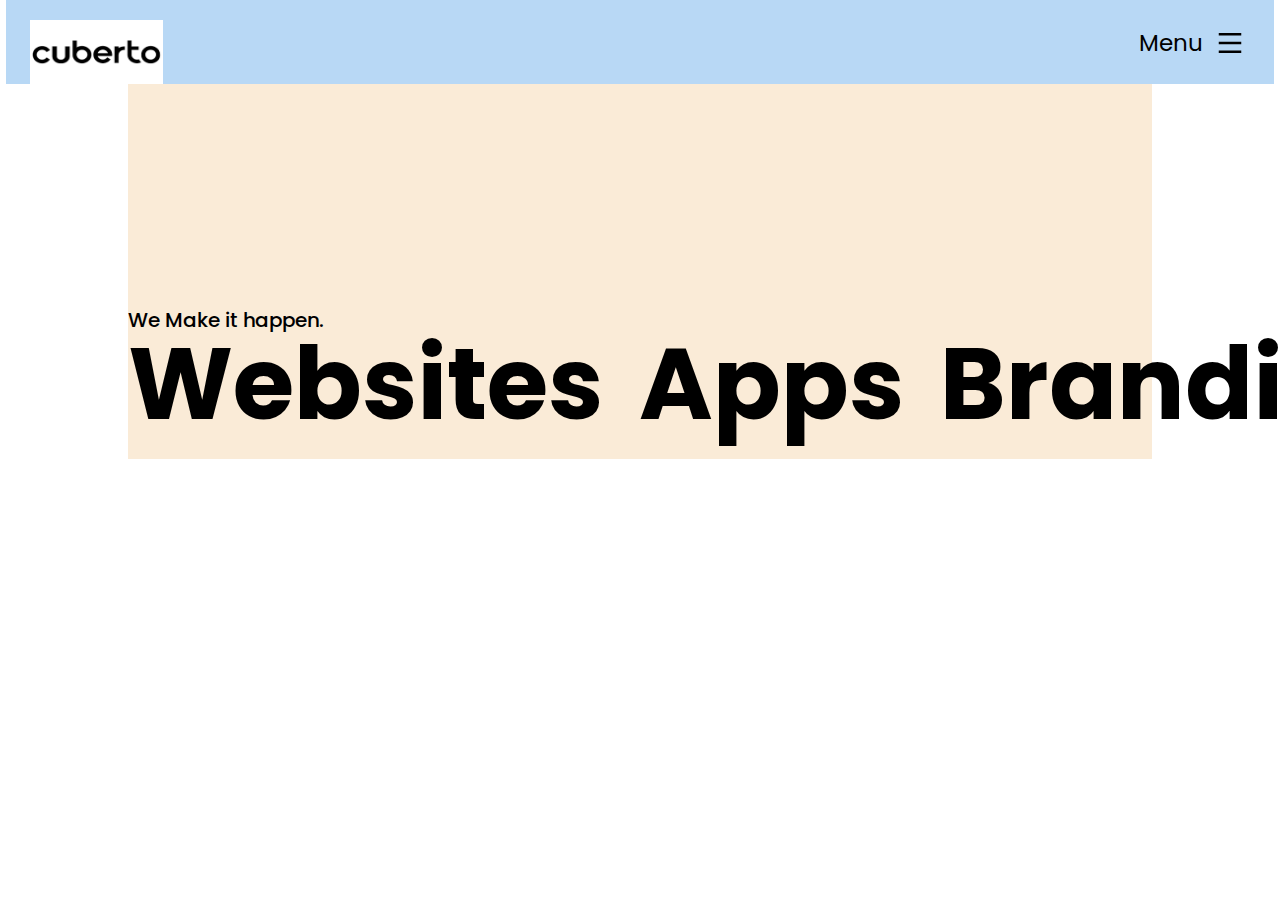
==== index.html @ 5f8e42c2 "one" ====
<!DOCTYPE html>
<html lang="en">
<head>
    <meta charset="UTF-8">
    <meta name="viewport" content="width=device-width, initial-scale=1.0">
    <title>My portfolio</title>
    <link rel="stylesheet" href="style.css">
</head>
<body>


    <div class="main">
        <div class="home">
            <div class="nav">
                <img src="Assets/logo.png" alt="Logo" class="logo">
                <div class="menu">
                    <h3>Menu</h3>
                    <img src="Assets/menu.svg" alt="Menu" class="menu-icon">
                </div>
            </div>
            <div class="coverpage">
                <h5>We Make it happen.</h5>
                <div class="headings">
                     <h1>Websites</h1>
                     <h1>Apps</h1>
                     <h1>Branding</h1>
                </div>
            </div>
        </div>
    </div>

</body>
</html>
---- style.css ----
@import url('https://fonts.googleapis.com/css2?family=Kanit:ital,wght@0,100;0,200;0,300;0,400;0,500;0,600;0,700;0,800;0,900;1,100;1,200;1,300;1,400;1,500;1,600;1,700;1,800;1,900&family=Montserrat:ital,wght@0,100..900;1,100..900&family=Noto+Sans:ital,wght@0,100..900;1,100..900&family=Poppins:ital,wght@0,100;0,200;0,300;0,400;0,500;0,600;0,700;0,800;0,900;1,100;1,200;1,300;1,400;1,500;1,600;1,700;1,800;1,900&display=swap');
*{
    margin: 0 ;
    padding: 0;
    box-sizing: border-box;
    font-family: poppins, sans-serif;
}

.main{
    width: 100%;
    background-color: white;
}

.home{
    width: 100%;
    min-height: 100vh;
    /* border: 5px solid red; */

}

.nav{
    margin: auto;
    width: 99%;
    background-color: rgb(184, 216, 245);
    padding: 20px 9px 0px 24px;
    display: flex;
    flex-direction: row;
    justify-content: space-between;
}

.nav h3{
    font-weight: 400;
    font-size: 23px;
    padding-top: 6px;
}

.logo{
    height: 64px;
    width: 133px;
}

.menu{
    display: flex;
    flex-wrap: wrap;
    padding-right: 20px;
}

.menu img{
    height: 46px;
    width: 30px;
    margin-left: 12px;
    cursor: pointer;
}

.coverpage{
    background-color: antiquewhite;
    width: 80%;
    margin: auto;
    flex-direction: row;
    display: flex;
    padding: 225px 0px 0px 0px;

}

.coverpage h5{
    font-size: 20px;
    font-weight: 500;
    position: absolute;
    margin-top: -4px;
}

.headings{
    display: flex;
    gap: 36px;
    font-size: 50px;
    margin: auto;
}
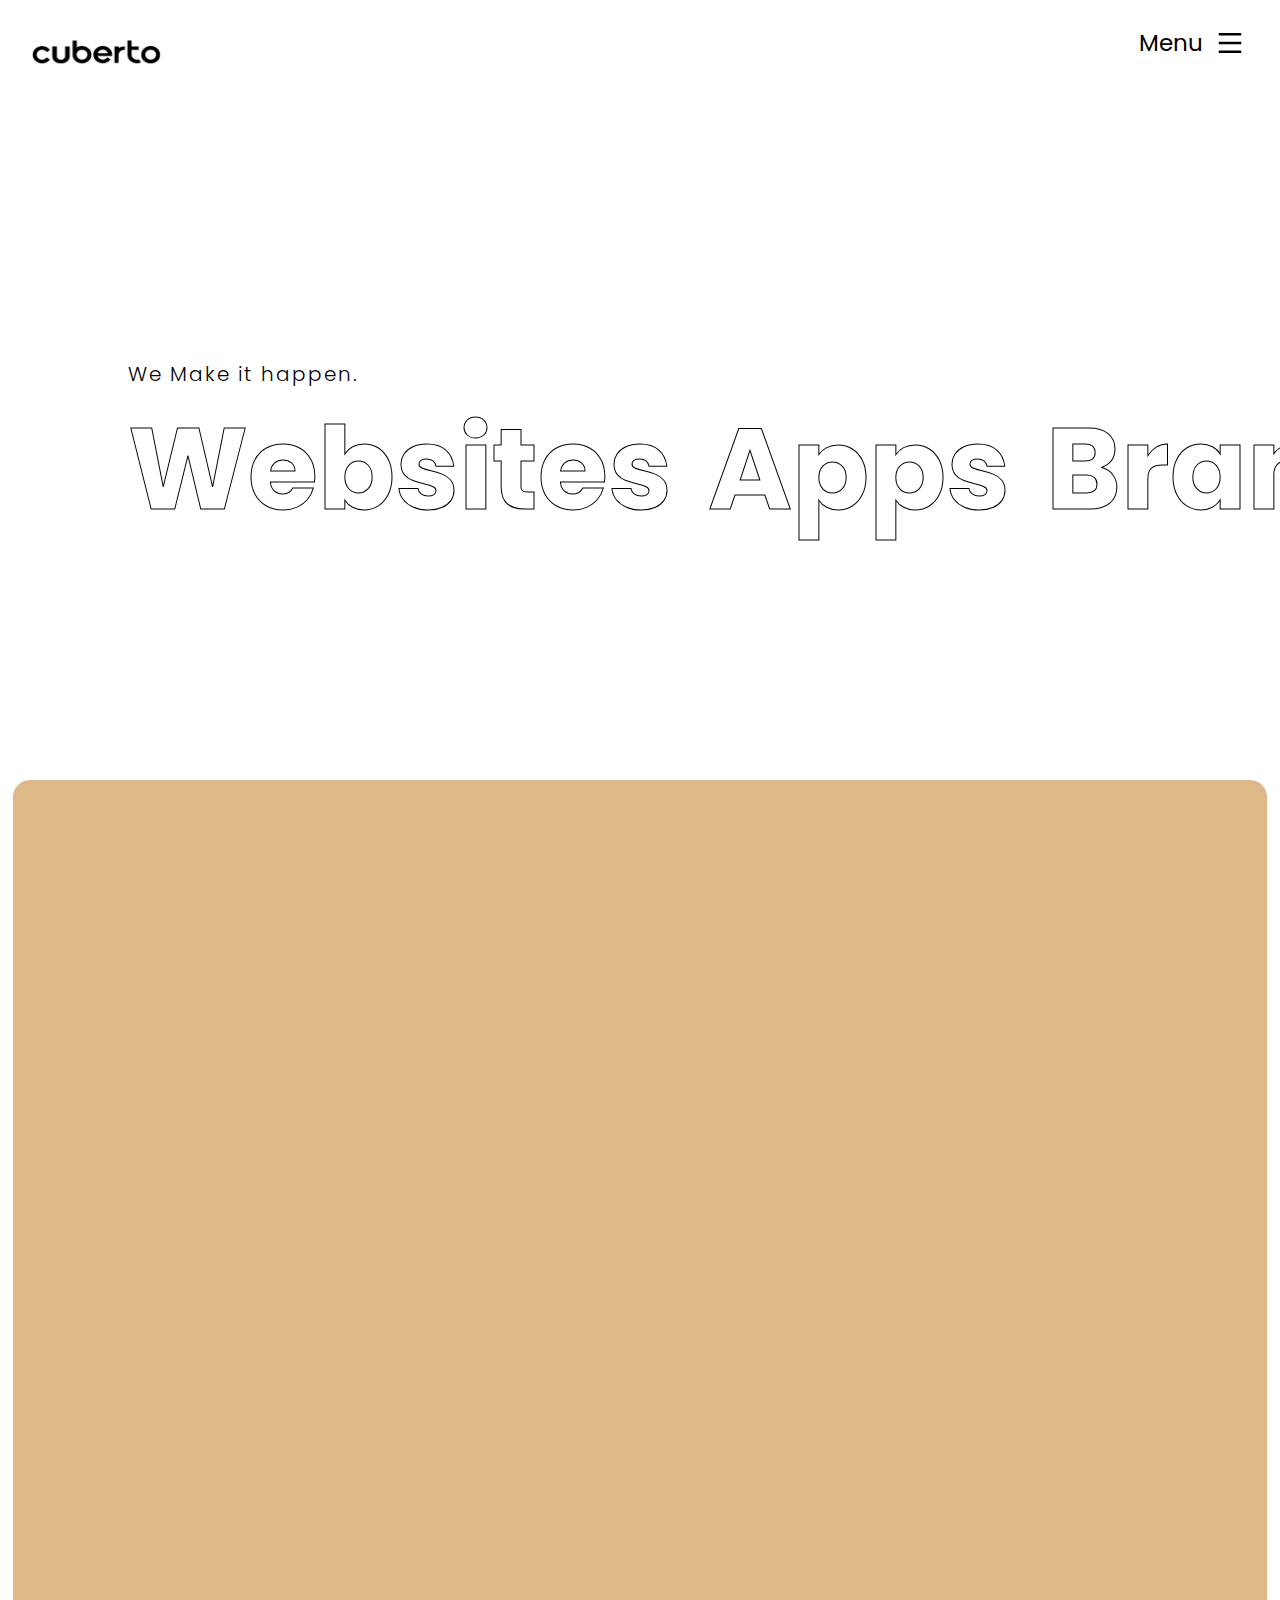
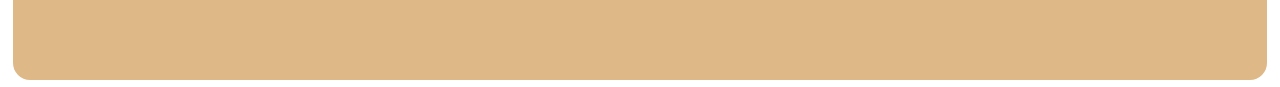
==== commit b60d1eb4: "adding video" ====
--- a/index.html
+++ b/index.html
@@ -26,6 +26,14 @@
                      <h1>Branding</h1>
                 </div>
             </div>
+
+            <div class="video">
+                <video class="vcover" autoplay muted loop>
+                    <source src="Assets/short.mp4" alt="Video">
+                </video>
+            </div>
+
+
         </div>
     </div>
 
--- a/style.css
+++ b/style.css
@@ -21,7 +21,6 @@
 .nav{
     margin: auto;
     width: 99%;
-    background-color: rgb(184, 216, 245);
     padding: 20px 9px 0px 24px;
     display: flex;
     flex-direction: row;
@@ -53,12 +52,11 @@
 }
 
 .coverpage{
-    background-color: antiquewhite;
     width: 80%;
     margin: auto;
     flex-direction: row;
     display: flex;
-    padding: 225px 0px 0px 0px;
+    padding: 300px 0px 0px 0px;
 
 }
 
@@ -66,12 +64,45 @@
     font-size: 20px;
     font-weight: 500;
     position: absolute;
-    margin-top: -4px;
+    margin-top: -25px;
+    letter-spacing: 2px;
+    font-weight: 300;
+    z-index: 999;
 }
 
 .headings{
     display: flex;
     gap: 36px;
-    font-size: 50px;
+    font-size: 57px;
     margin: auto;
-}+    color: transparent;
+    -webkit-text-stroke: 1px black;
+}
+
+.headings ::selection{
+    color: white;
+    background-color: black;
+}
+
+.video{
+    bottom: -225px;
+    /* line-height: 5px; */
+    margin-top: 50px;
+    margin: auto;
+    height: 100vh;
+    width: 98%;
+    background-color: burlywood;
+   
+    position: relative;
+    border-radius: 17px ;
+    
+}
+.vcover{
+    object-fit: cover;
+    overflow: hidden;
+    width: 100%;
+    height: 100%;
+    border-radius: inherit;
+}
+
+  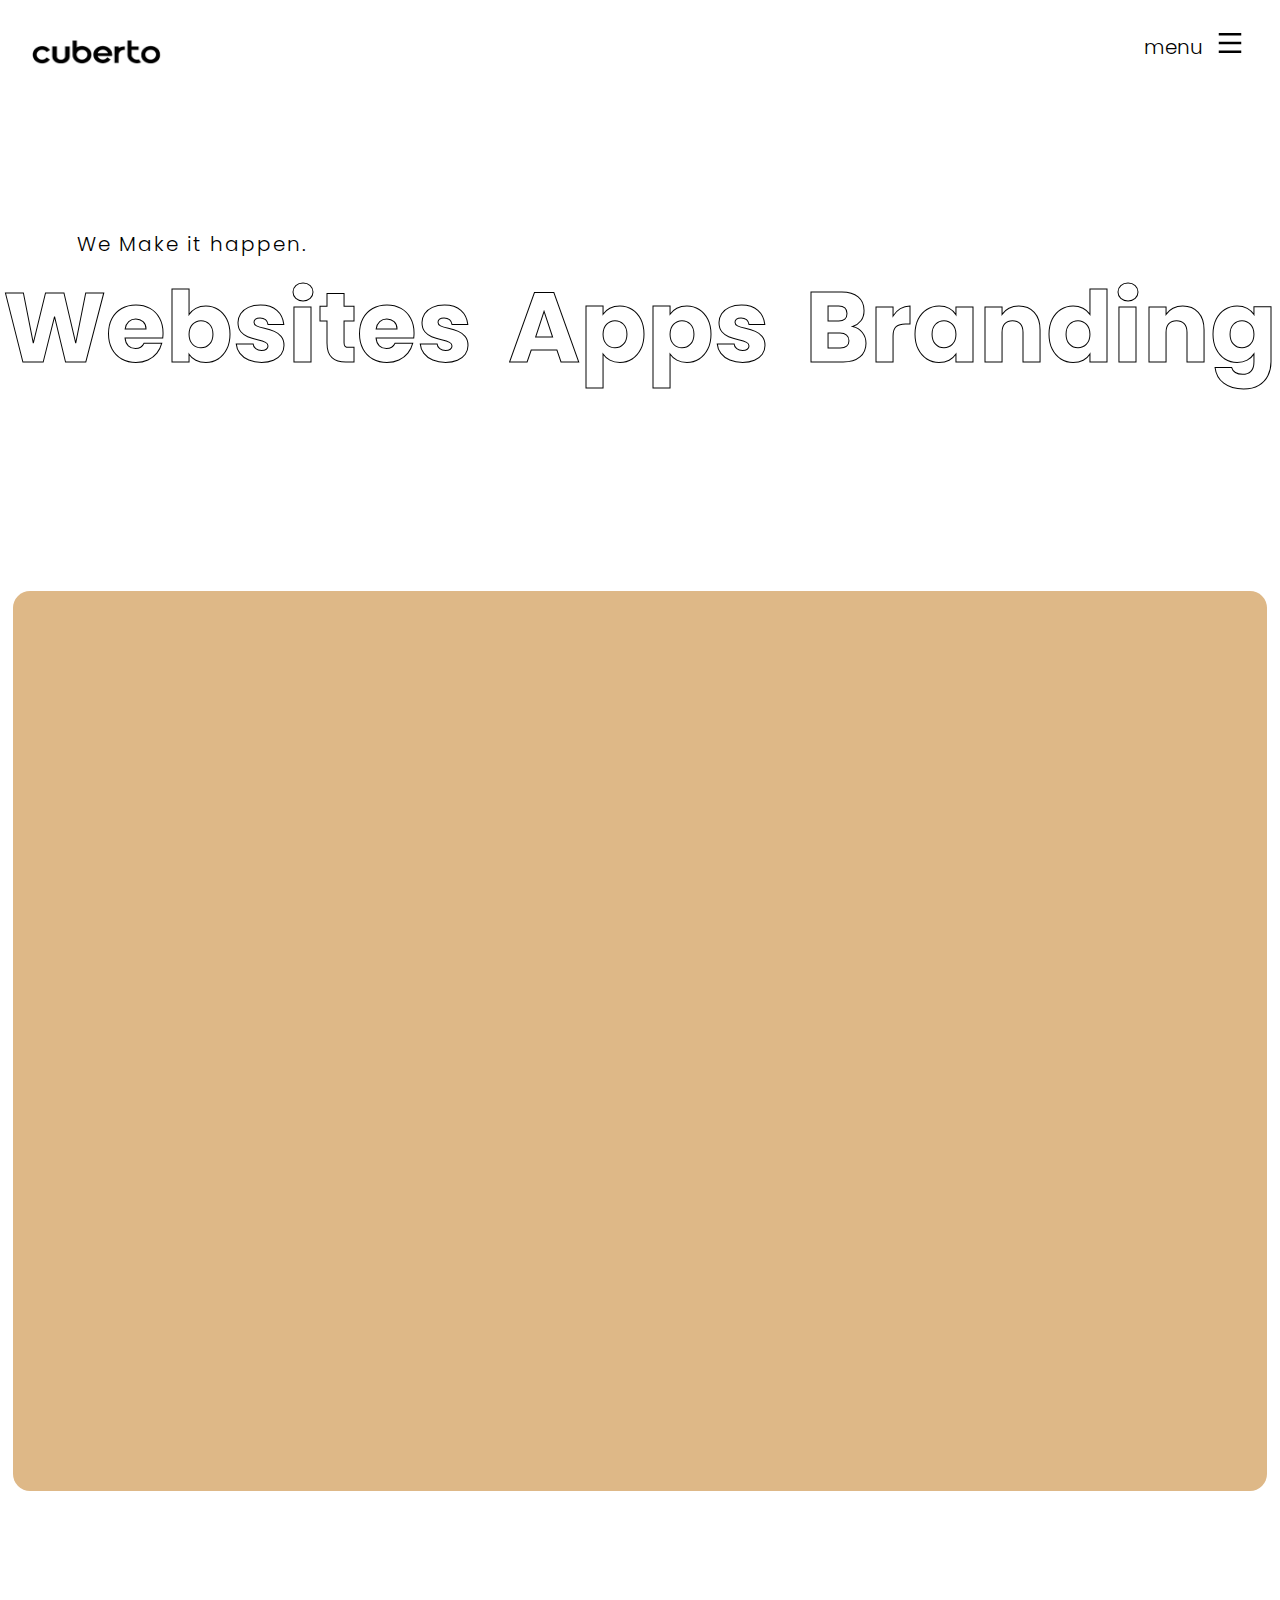
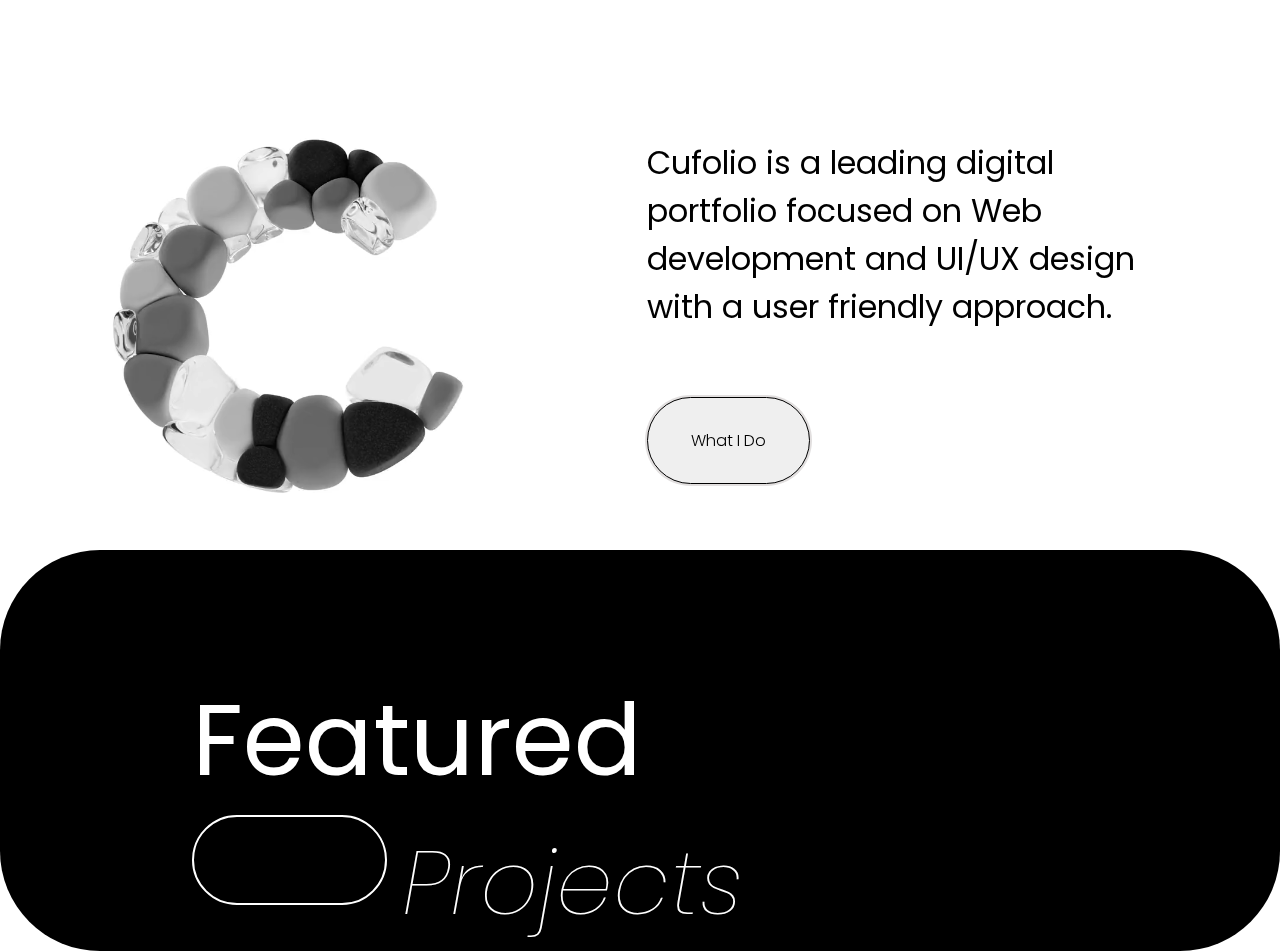
==== commit ed0ab6c1: "featured projects" ====
--- a/index.html
+++ b/index.html
@@ -1,11 +1,13 @@
 <!DOCTYPE html>
 <html lang="en">
+
 <head>
     <meta charset="UTF-8">
     <meta name="viewport" content="width=device-width, initial-scale=1.0">
     <title>My portfolio</title>
     <link rel="stylesheet" href="style.css">
 </head>
+
 <body>
 
 
@@ -14,16 +16,16 @@
             <div class="nav">
                 <img src="Assets/logo.png" alt="Logo" class="logo">
                 <div class="menu">
-                    <h3>Menu</h3>
+                    <h3>menu</h3>
                     <img src="Assets/menu.svg" alt="Menu" class="menu-icon">
                 </div>
             </div>
             <div class="coverpage">
                 <h5>We Make it happen.</h5>
                 <div class="headings">
-                     <h1>Websites</h1>
-                     <h1>Apps</h1>
-                     <h1>Branding</h1>
+                    <h1>Websites</h1>
+                    <h1>Apps</h1>
+                    <h1>Branding</h1>
                 </div>
             </div>
 
@@ -33,9 +35,37 @@
                 </video>
             </div>
 
+            <div class="summary">
+                <div class="summary-video">
+                    <video src="Assets/c.mp4" autoplay muted loop></video>
+                </div>
+                <div class="summary-text">
+                    Cufolio is a leading digital portfolio focused on Web development and UI/UX design with a user
+                    friendly approach.
+                    <div class="summary-button">
+                        <button class="animated-button">
+                            <span>What I Do</span>
+                            <span></span>
+                        </button>
+                    </div>
+                </div>
+            </div>
+
+            <div class="fprojects">
+               
+                <div class="pro-tittle">
+                    <h1>Featured</h1>
+                    <div class="pro-video">
+                        <video src="Assets/short.mp4" autoplay muted loop class="pv"></video>
+                    </div>
+                    <h2>Projects</h2>
+                </div>
+          
+            </div>
 
         </div>
     </div>
 
 </body>
+
 </html>--- a/style.css
+++ b/style.css
@@ -28,9 +28,9 @@
 }
 
 .nav h3{
-    font-weight: 400;
-    font-size: 23px;
-    padding-top: 6px;
+    font-weight: 300;
+    font-size: 20px;
+    padding-top: 12px;
 }
 
 .logo{
@@ -52,11 +52,11 @@
 }
 
 .coverpage{
-    width: 80%;
     margin: auto;
     flex-direction: row;
     display: flex;
-    padding: 300px 0px 0px 0px;
+    padding: 170px 0px 0px 0px;
+    width: 88%;
 
 }
 
@@ -71,9 +71,12 @@
 }
 
 .headings{
-    display: flex;
+    width: 100%;
+    display: flex;
+    align-items: center;
+    justify-content: center;
     gap: 36px;
-    font-size: 57px;
+    font-size:49px;
     margin: auto;
     color: transparent;
     -webkit-text-stroke: 1px black;
@@ -85,7 +88,7 @@
 }
 
 .video{
-    bottom: -225px;
+    bottom: -190px;
     /* line-height: 5px; */
     margin-top: 50px;
     margin: auto;
@@ -105,4 +108,122 @@
     border-radius: inherit;
 }
 
-  +.summary{
+    gap: 1%;
+    margin: auto;
+    display: flex;
+    flex-direction: row;
+    margin-top: 30%;
+    justify-content: space-around;
+    width: 92%;
+}
+
+.summary-text{
+    font-size: 32px;
+    padding-top: 54px;
+    width: 45%;
+}
+
+.summary-video video{
+    height: 458px;
+    width: 429px;
+}
+
+
+.animated-button {
+    position: relative;
+    display: inline-block;
+    padding: 30px 43px;
+    border: none;
+    font-size: 16px;
+    border: 1px solid black;
+    border-radius: 100px;
+    font-weight: 300;
+    color: black;
+    box-shadow: 0 0 0 2px #1b010120;
+    cursor: pointer;
+    overflow: hidden;
+    transition: all 0.6s cubic-bezier(0.23, 1, 0.320, 1);
+  }
+  
+  .animated-button span:last-child {
+    position: absolute;
+    top: 50%;
+    left: 50%;
+    transform: translate(-50%, -50%);
+    width: 20px;
+    height: 20px;
+    background-color: #000000;
+    border-radius: 50%;
+    opacity: 0;
+    transition: all 1.0s cubic-bezier(0.23, 1, 0.320, 1);
+  }
+  
+  .animated-button span:first-child {
+    position: relative;
+    z-index: 1;
+  }
+  
+  .animated-button:hover {
+    color: #ffffff;
+  }
+  
+  .animated-button:active {
+    scale: 1.0;
+  }
+  
+  .animated-button:hover span:last-child {
+    width: 150px;
+    height: 150px;
+    opacity: 1;
+  }
+  
+.summary-button{
+    margin-top: 66px;
+    cursor: pointer;
+}
+  
+.fprojects{
+    width: 100%;
+    height: 100%;
+    background-color: #000000;
+    border-radius: 100px;
+    color: #ffffff;
+}
+ 
+.pro-tittle{
+    padding-left: 15%;
+    font-family: "poppins";
+    padding-top: 115px;
+}
+
+.pro-tittle h1{
+    
+    font-size: 100px;
+    font-weight: 400;
+}
+
+.pro-tittle h2{
+    font-style: italic;
+    padding-left: 210px;
+    font-size: 90px;
+    font-weight: 100;
+   
+}
+
+.pro-video{
+    border-radius: 100px;
+    height: 90px;
+    width: 195px;
+    border: 2px solid rgb(255, 255, 255);
+    position: absolute;
+    object-fit: cover;
+}
+
+.pv{
+    object-fit: cover;
+    height: 100%;
+    width: 100%;
+    overflow: hidden;
+    border-radius: 100px;
+}